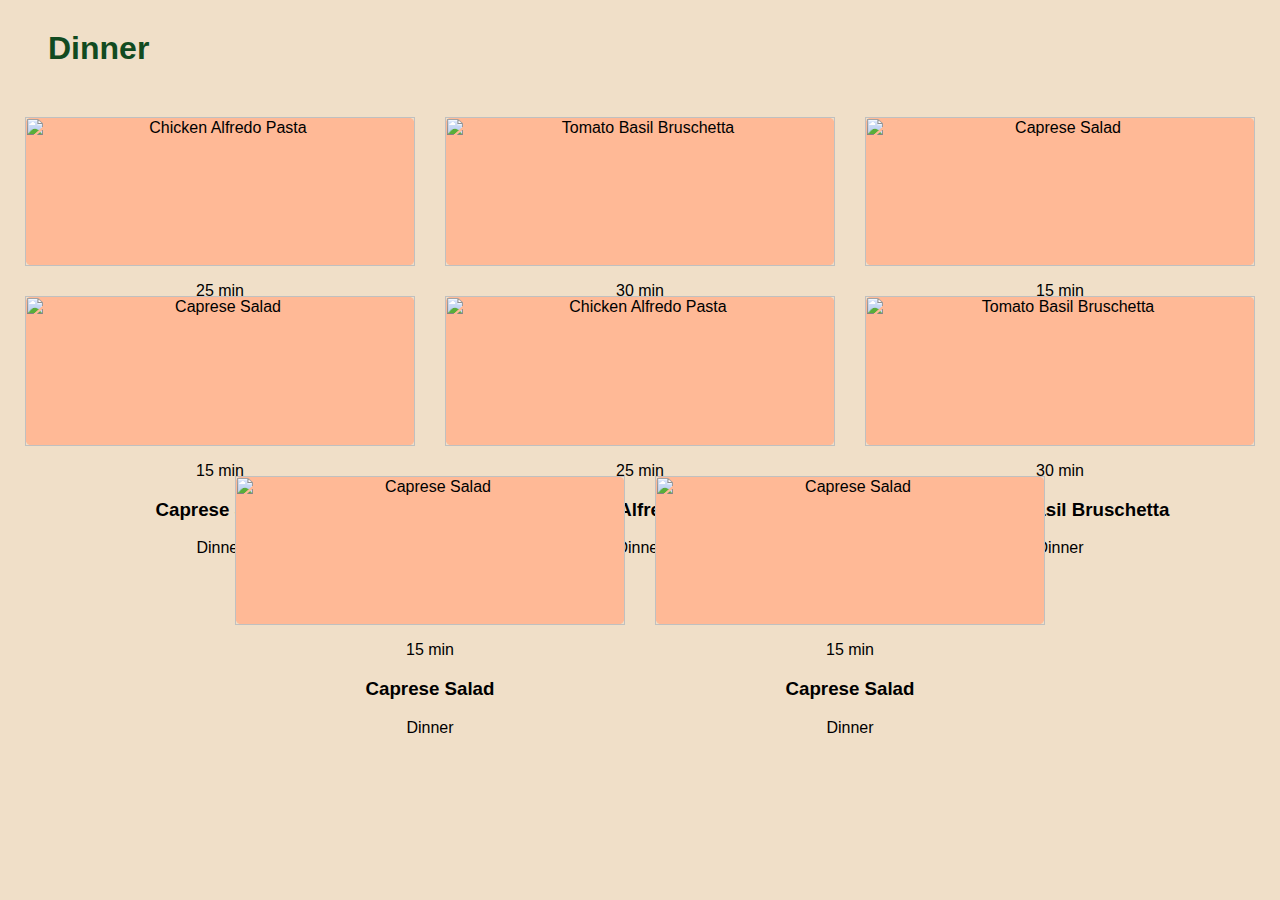
==== recipe-list.html @ 5356f405 "recipe list html and css" ====
<html lang="en">
  <head>
    <meta charset="UTF-8" />
    <meta name="viewport" content="width=device-width, initial-scale=1.0" />
    <link rel="stylesheet" href="recipe-list.css" />
    <title>Document</title>
  </head>
  <body>
    <main>
      <h1>Dinner</h1>
      <div class="recipe-container">
        <div class="recipe">
          <img src="https://cdn.dummyjson.com/recipe-images/4.webp" alt="Chicken Alfredo Pasta" />
          <div class="recipe-info">
            <p>25 min</p>
            <h3>Chicken Alfredo Pasta</h3>
            <p>Dinner</p>
          </div>
        </div>
        <div class="recipe">
          <img src="https://cdn.dummyjson.com/recipe-images/10.webp" alt="Tomato Basil Bruschetta" />
          <div class="recipe-info">
            <p>30 min</p>
            <h3>Tomato Basil Bruschetta</h3>
            <p>Dinner</p>
          </div>
        </div>
        <div class="recipe">
          <img src="https://cdn.dummyjson.com/recipe-images/9.webp" alt="Caprese Salad" />
          <div class="recipe-info">
            <p>15 min</p>
            <h3>Caprese Salad</h3>
            <p>Dinner</p>
          </div>
        </div>
        <div class="recipe">
          <img src="https://cdn.dummyjson.com/recipe-images/9.webp" alt="Caprese Salad" />
          <div class="recipe-info">
            <p>15 min</p>
            <h3>Caprese Salad</h3>
            <p>Dinner</p>
          </div>
        </div>

        <div class="recipe">
          <img src="https://cdn.dummyjson.com/recipe-images/4.webp" alt="Chicken Alfredo Pasta" />
          <div class="recipe-info">
            <p>25 min</p>
            <h3>Chicken Alfredo Pasta</h3>
            <p>Dinner</p>
          </div>
        </div>
        <div class="recipe">
          <img src="https://cdn.dummyjson.com/recipe-images/10.webp" alt="Tomato Basil Bruschetta" />
          <div class="recipe-info">
            <p>30 min</p>
            <h3>Tomato Basil Bruschetta</h3>
            <p>Dinner</p>
          </div>
        </div>
        <div class="recipe">
          <img src="https://cdn.dummyjson.com/recipe-images/9.webp" alt="Caprese Salad" />
          <div class="recipe-info">
            <p>15 min</p>
            <h3>Caprese Salad</h3>
            <p>Dinner</p>
          </div>
        </div>
        <div class="recipe">
          <img src="https://cdn.dummyjson.com/recipe-images/9.webp" alt="Caprese Salad" />
          <div class="recipe-info">
            <p>15 min</p>
            <h3>Caprese Salad</h3>
            <p>Dinner</p>
          </div>
        </div>
      </div>
    </main>
  </body>
</html>
---- recipe-list.css ----
body {
  font-family: Arial, sans-serif;
  margin: 0;
  padding: 0;
  background-color: #f0dfc8;
}

h1 {
  margin: 30px;
  color: #114b21;
  margin-left: 3rem;
}
.recipe-container {
  display: flex;
  justify-content: center;
  flex-wrap: wrap;
  gap: 30px;
  padding: 20px;
  margin-bottom: 1rem;
}
.recipe {
  background-color: #ffb996;
  border-radius: 8px;
  text-align: center;
  width: 390px;
  transition: background-color 0.3s ease, transform 0.3s ease;
}
.recipe:hover {
  transform: scale(1.1);
  box-shadow: 0px 4px 6px rgba(0, 0, 0, 0.1);
}
.recipe img {
  width: 100%;
}
.recipe-info {
  margin-top: 10px;
}

@media (max-width: 768px) {
  .top-bar {
    flex-direction: column;
    text-align: center;
  }

  .recipe-container {
    flex-direction: column;
    align-items: center;
  }
  .recipe {
    width: 90%;
    max-width: 300px;
  }
}
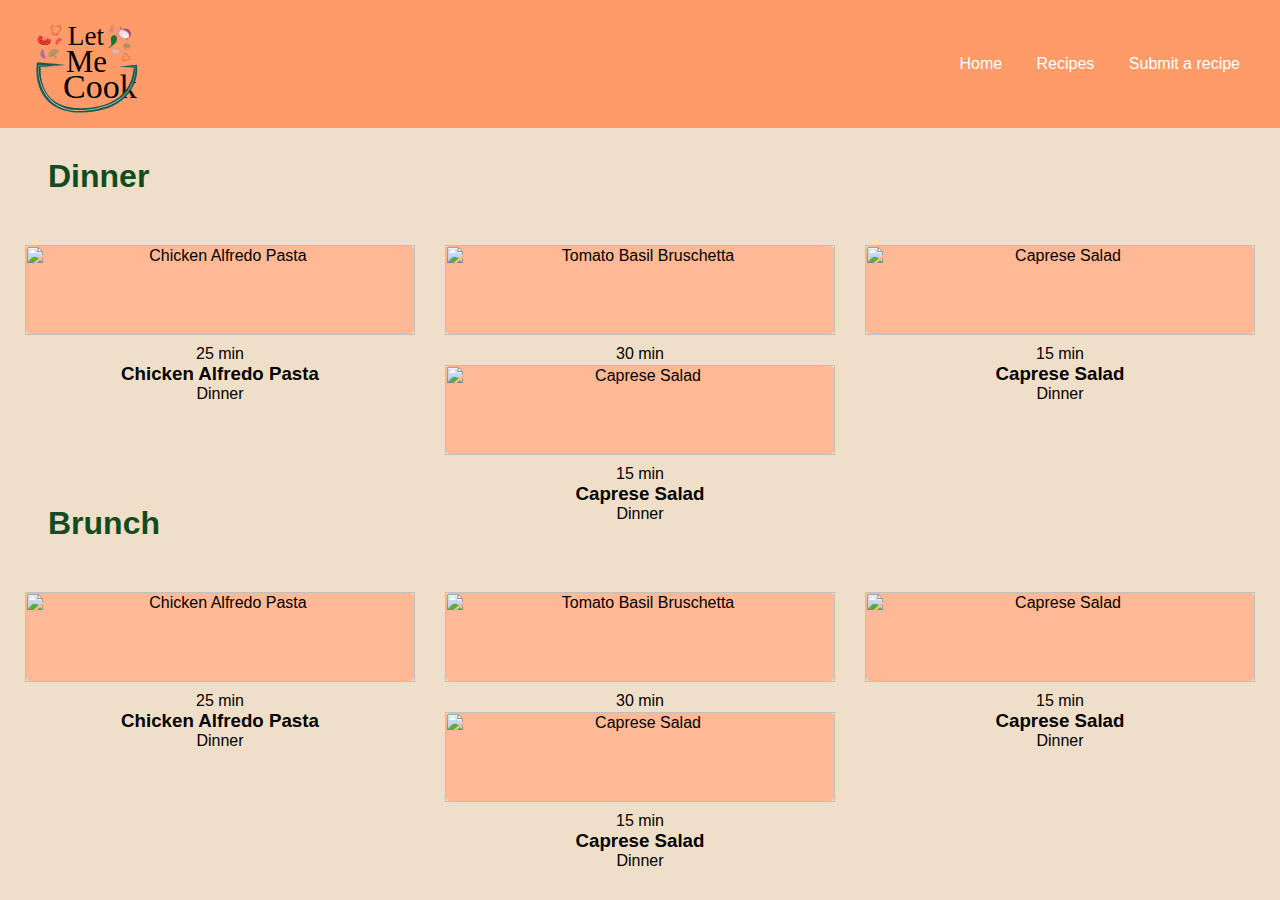
==== commit 8a029373: "Header/logo img" ====
--- a/recipe-list.html
+++ b/recipe-list.html
@@ -3,9 +3,23 @@
     <meta charset="UTF-8" />
     <meta name="viewport" content="width=device-width, initial-scale=1.0" />
     <link rel="stylesheet" href="recipe-list.css" />
-    <title>Document</title>
+    <link rel="stylesheet" href="base.css" />
+    <link rel="preconnect" href="https://fonts.googleapis.com" />
+    <link rel="preconnect" href="https://fonts.gstatic.com" crossorigin />
+    <link href="https://fonts.googleapis.com/css2?family=Hedvig+Letters+Serif:opsz@12..24&display=swap" rel="stylesheet" />
+    <title>Recipe List</title>
   </head>
   <body>
+    <header>
+      <div class="top-bar">
+        <div class="logo"><img src="img/letmecook-logo.svg" alt="logo" /></div>
+        <nav>
+          <a href="index.html">Home</a>
+          <a href="recipe-list.html">Recipes</a>
+          <a href="submitrecipe.html">Submit a recipe</a>
+        </nav>
+      </div>
+    </header>
     <main>
       <h1>Dinner</h1>
       <div class="recipe-container">
@@ -41,7 +55,9 @@
             <p>Dinner</p>
           </div>
         </div>
-
+      </div>
+      <h1>Brunch</h1>
+      <div class="recipe-container">
         <div class="recipe">
           <img src="https://cdn.dummyjson.com/recipe-images/4.webp" alt="Chicken Alfredo Pasta" />
           <div class="recipe-info">
--- a/base.css
+++ b/base.css
@@ -0,0 +1,33 @@
+/*************** Reset *********************/
+* {
+  margin: 0;
+  padding: 0;
+  box-sizing: border-box;
+}
+img {
+  width: 100%;
+  height: auto;
+  display: block;
+  padding-top: 0;
+  padding-bottom: 0;
+}
+/*Header*/
+.top-bar {
+  background-color: #ff9b69;
+  color: white;
+  display: flex;
+  justify-content: space-between;
+  align-items: center;
+  padding: 10px;
+}
+.logo img {
+  width: 120px; /* Adjust as needed */
+  height: auto;
+  display: block;
+  margin-left: 1rem;
+}
+nav a {
+  color: white;
+  text-decoration: none;
+  margin-right: 30px;
+}
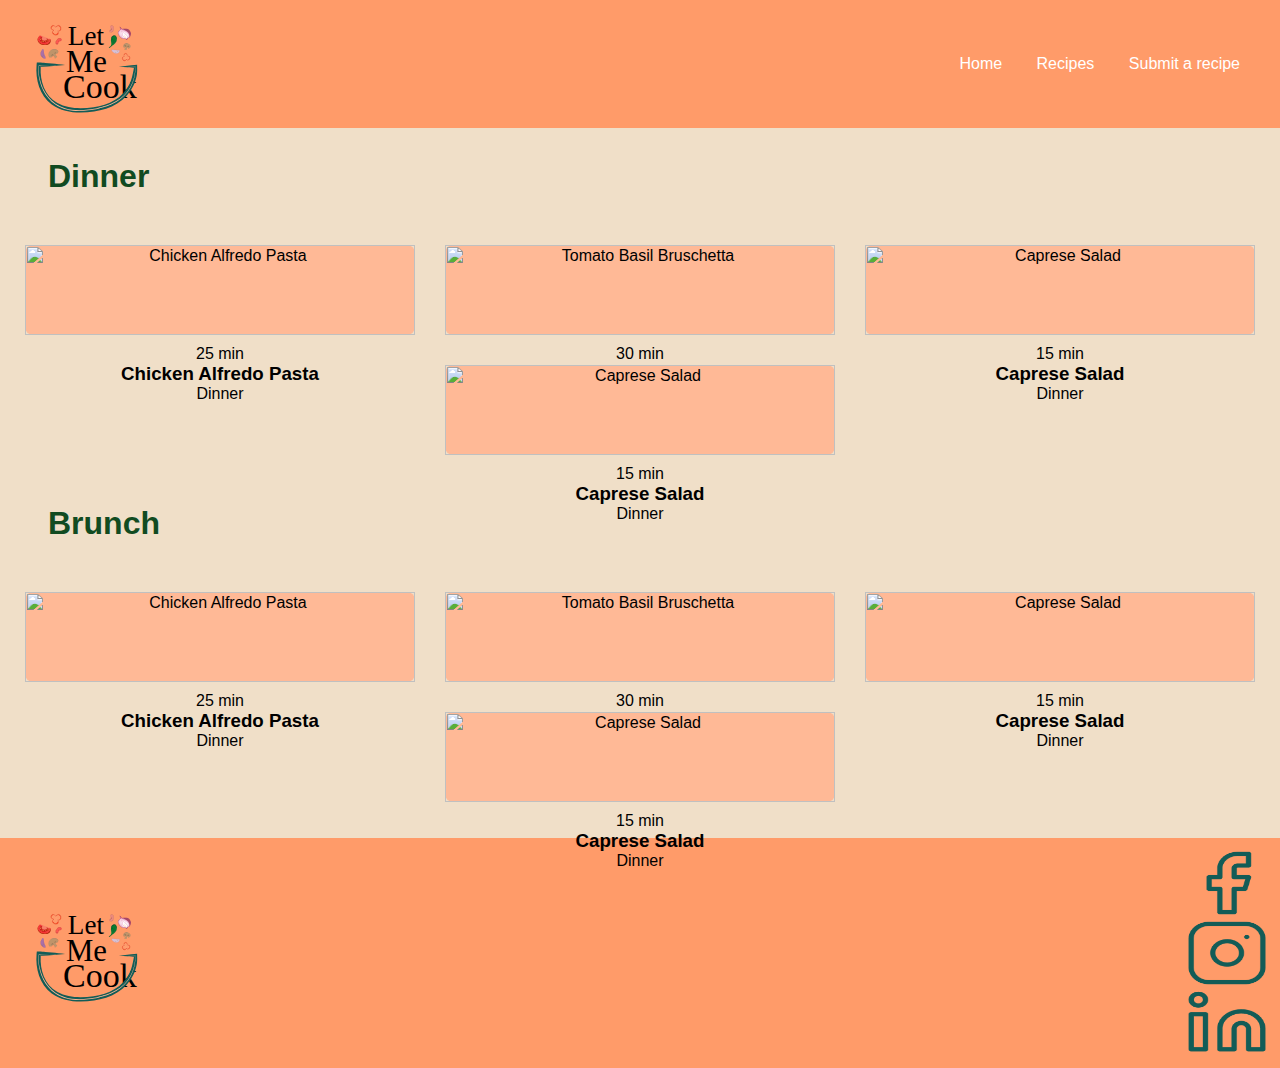
==== commit 5558ed80: "footer and icons" ====
--- a/recipe-list.html
+++ b/recipe-list.html
@@ -92,5 +92,15 @@
         </div>
       </div>
     </main>
+    <footer>
+      <div class="bottom-bar">
+        <div class="logo"><img src="img/letmecook-logo.svg" alt="logo" /></div>
+        <div class="icons">
+          <img src="img/facebook.png" alt="fb" />
+          <img src="img/instagram.png" alt="insta" />
+          <img src="img/linkedin.png" alt="linkedin" />
+        </div>
+      </div>
+    </footer>
   </body>
 </html>
--- a/base.css
+++ b/base.css
@@ -31,3 +31,16 @@
   text-decoration: none;
   margin-right: 30px;
 }
+/*Footer*/
+.bottom-bar {
+  background-color: #ff9b69;
+  color: white;
+  display: flex;
+  justify-content: space-between;
+  align-items: center;
+  padding: 10px;
+}
+.icons img {
+  max-height: 70px;
+  margin-right: 1rem;
+}
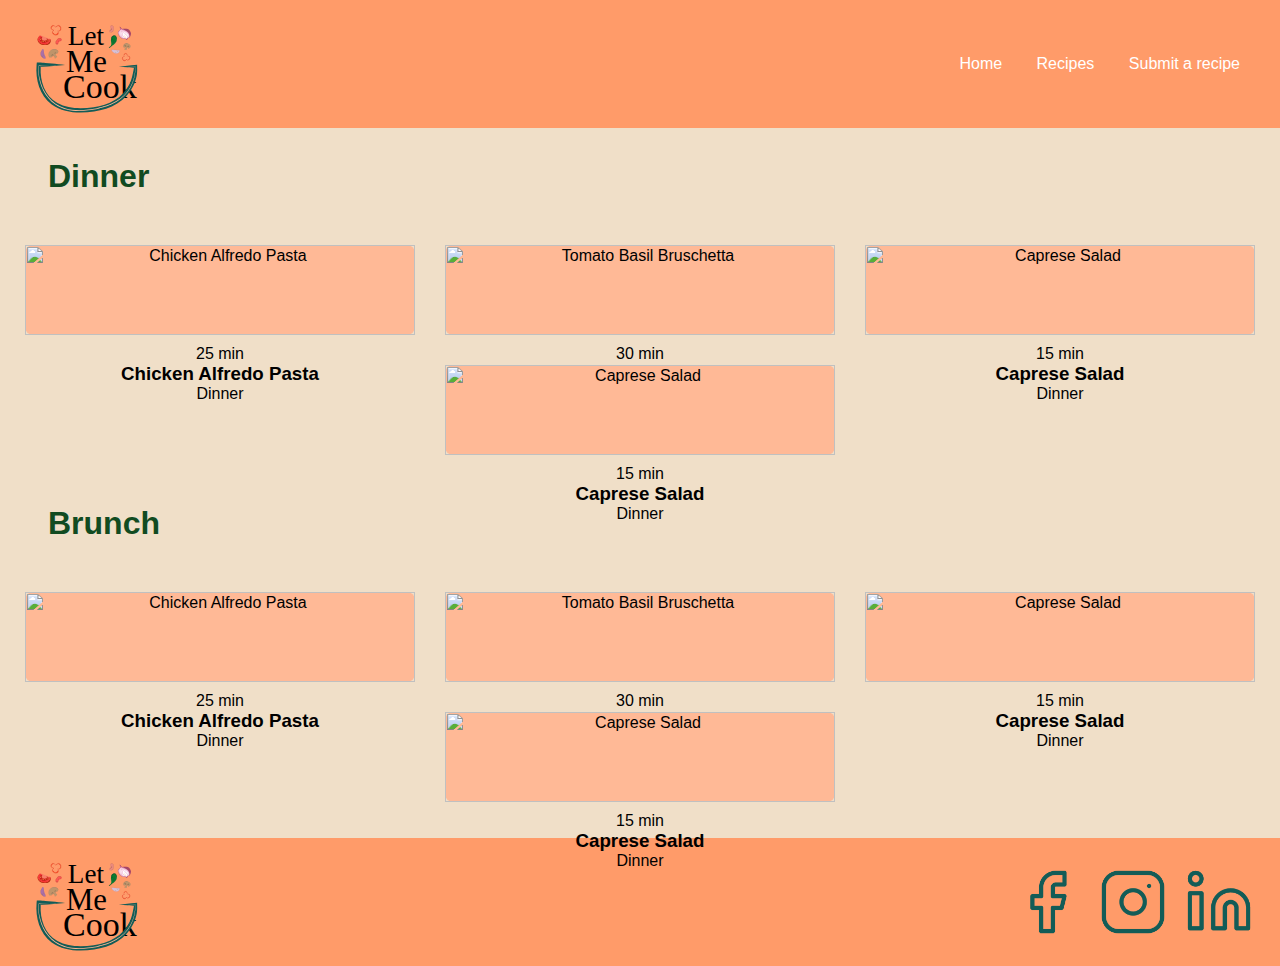
==== commit 5601be5c: "footer fix" ====
--- a/recipe-list.html
+++ b/recipe-list.html
@@ -95,10 +95,10 @@
     <footer>
       <div class="bottom-bar">
         <div class="logo"><img src="img/letmecook-logo.svg" alt="logo" /></div>
-        <div class="icons">
-          <img src="img/facebook.png" alt="fb" />
-          <img src="img/instagram.png" alt="insta" />
-          <img src="img/linkedin.png" alt="linkedin" />
+        <div class="icons-container">
+          <img class="icons" src="img/facebook.png" alt="fb" />
+          <img class="icons" src="img/instagram.png" alt="insta" />
+          <img class="icons" src="img/linkedin.png" alt="linkedin" />
         </div>
       </div>
     </footer>
--- a/recipe-list.css
+++ b/recipe-list.css
@@ -4,7 +4,13 @@
   padding: 0;
   background-color: #f0dfc8;
 }
-
+@font-face {
+  font-family: "satoshi";
+  src: url("../fonts/Satoshi-Variable.woff2") format("woff2"), url("../fonts/Satoshi-Variable.woff") format("woff"), url("../fonts/Satoshi-Variable.ttf") format("truetype");
+  font-weight: 300 900;
+  font-display: swap;
+  font-style: normal;
+}
 h1 {
   margin: 30px;
   color: #114b21;
--- a/base.css
+++ b/base.css
@@ -31,6 +31,7 @@
   text-decoration: none;
   margin-right: 30px;
 }
+
 /*Footer*/
 .bottom-bar {
   background-color: #ff9b69;
@@ -40,7 +41,11 @@
   align-items: center;
   padding: 10px;
 }
-.icons img {
-  max-height: 70px;
+.icons-container {
+  display: flex;
+  margin-left: auto; /* Pushes icons to the end */
+}
+.icons {
+  max-width: 70px;
   margin-right: 1rem;
 }
